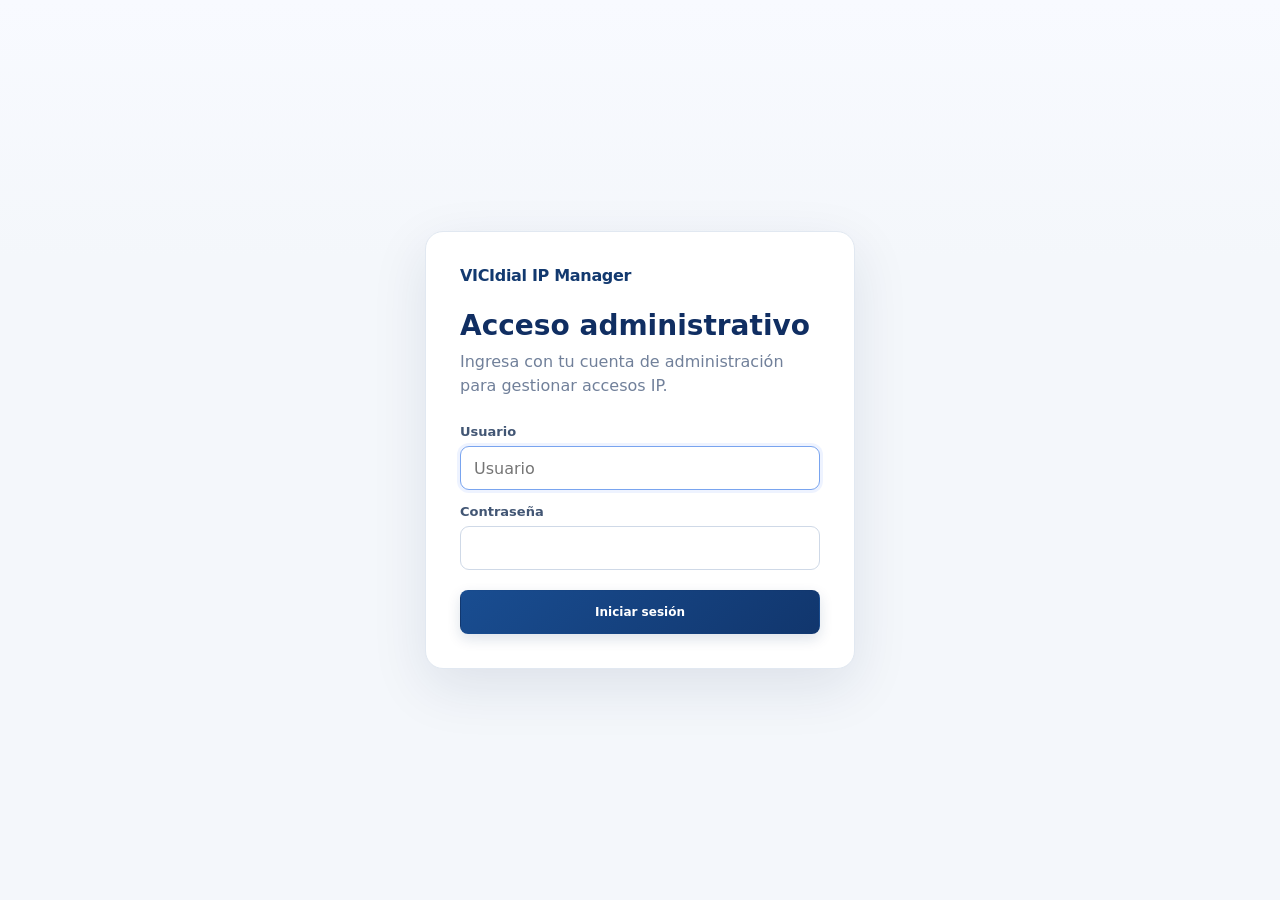
==== diagnostico.html @ 747ffcfc "Make diagnostics session role-aware" ====
<!doctype html>
<html lang="es">
<head>
  <meta charset="utf-8">
  <meta name="viewport" content="width=device-width, initial-scale=1">
  <meta name="color-scheme" content="light">
  <title>VICIdial IP Manager | Diagnóstico</title>
  <link rel="stylesheet" href="css/admin.css?v=2">
  <link rel="stylesheet" href="css/summary.css?v=1">
  <link rel="stylesheet" href="css/maintenance.css?v=1">
  <link rel="stylesheet" href="css/health.css?v=2">
  <link rel="stylesheet" href="css/events.css?v=3">
</head>
<body>
  <div id="appView" class="app-shell" hidden>
    <header class="topbar">
      <div class="brand-group">
        <div class="brand-title">VICIdial IP Manager</div>
        <div class="brand-divider"></div>
        <div class="brand-subtitle">Diagnóstico de infraestructura</div>
      </div>

      <div class="topbar-actions">
        <div class="session-user">
          <span class="avatar">IP</span>
          <div>
            <strong id="sessionUser"></strong>
            <small id="sessionRole"></small>
          </div>
        </div>

        <button id="backButton" class="btn btn-ghost" type="button">Solicitudes</button>
        <button id="usersButton" class="btn btn-secondary" type="button">Usuarios</button>
        <button id="refreshButton" class="btn btn-secondary" type="button">Actualizar</button>
        <button id="logoutButton" class="btn btn-ghost" type="button">Salir</button>
      </div>
    </header>

    <main class="page">
      <section class="tech-summary" aria-label="Resumen técnico">
        <article id="summaryOnline" class="tech-summary-card">
          <div class="tech-summary-icon">●</div>
          <div class="tech-summary-content">
            <span class="tech-summary-label">Nodos online</span>
            <strong class="tech-summary-value">-</strong>
            <small class="tech-summary-help">Esperando Heartbeat V2...</small>
          </div>
        </article>

        <article id="summaryOldestHeartbeat" class="tech-summary-card">
          <div class="tech-summary-icon">◷</div>
          <div class="tech-summary-content">
            <span class="tech-summary-label">Heartbeat más viejo</span>
            <strong class="tech-summary-value">-</strong>
            <small class="tech-summary-help">Esperando telemetría...</small>
          </div>
        </article>

        <article id="summaryErrors" class="tech-summary-card">
          <div class="tech-summary-icon">!</div>
          <div class="tech-summary-content">
            <span class="tech-summary-label">Errores recientes</span>
            <strong class="tech-summary-value">-</strong>
            <small class="tech-summary-help">Acciones con ERROR en las últimas 24 h</small>
          </div>
        </article>

        <article id="summaryPending" class="tech-summary-card">
          <div class="tech-summary-icon">↻</div>
          <div class="tech-summary-content">
            <span class="tech-summary-label">Acciones pendientes</span>
            <strong class="tech-summary-value">-</strong>
            <small class="tech-summary-help">PENDING / RECEIVED entre eventos cargados</small>
          </div>
        </article>
      </section>

      <section id="maintenanceBanner" class="maintenance-banner" aria-live="polite" hidden>
        <div class="maintenance-banner-icon">M</div>
        <div class="maintenance-banner-copy">
          <strong id="maintenanceTitle">Ventana de mantenimiento</strong>
          <span id="maintenanceDetail">Consultando configuración...</span>
        </div>
        <span id="maintenanceStatus" class="maintenance-banner-status">-</span>
      </section>

      <section class="panel diagnostic-collapsible is-collapsed" id="nodeHealthPanel">
        <div class="panel-header toolbar-header">
          <div>
            <h2>Salud de nodos</h2>
            <p>Estado reportado por Heartbeat V2. Un nodo se considera STALE después de 180 segundos sin reporte. Haz clic en un nodo para ver el detalle.</p>
          </div>

          <div class="health-summary" aria-label="Resumen de salud">
            <span class="health-chip">Total <strong id="healthTotal">0</strong></span>
            <span class="health-chip synced">SYNCED <strong id="healthSynced">0</strong></span>
            <span class="health-chip drift">DRIFT <strong id="healthDrift">0</strong></span>
            <span class="health-chip stale">STALE <strong id="healthStale">0</strong></span>
          </div>
        </div>

        <div class="table-wrap">
          <table>
            <thead>
              <tr>
                <th>Nodo</th>
                <th>Estado</th>
                <th>Último reporte</th>
                <th>Deseado</th>
                <th>Aplicado</th>
                <th>Reglas</th>
                <th>Jumps</th>
                <th>Agent</th>
                <th>Helper</th>
                <th>Hash</th>
              </tr>
            </thead>
            <tbody id="nodeHealthBody">
              <tr class="empty-row"><td colspan="10">Consultando telemetría de nodos...</td></tr>
            </tbody>
          </table>
        </div>

        <div class="table-footer">
          <span id="healthUpdatedText">Esperando Heartbeat V2...</span>
        </div>
      </section>

      <div class="diagnostic-stack">
        <section class="panel diagnostic-collapsible is-collapsed" id="incidentPanel">
          <div class="panel-header toolbar-header">
            <div>
              <h2>Incidencias actuales</h2>
              <p>Nodos con DRIFT o sin Heartbeat reciente. Las ventanas programadas se clasifican como indisponibilidad esperada.</p>
            </div>
            <div class="incident-summary">
              <span class="incident-chip">Total <strong id="incidentTotal">0</strong></span>
              <span class="incident-chip error">DRIFT <strong id="incidentDrift">0</strong></span>
              <span class="incident-chip warn">STALE <strong id="incidentStale">0</strong></span>
            </div>
          </div>
          <div id="incidentList" class="incident-list">
            <div class="incident-empty">Consultando incidencias...</div>
          </div>
        </section>

        <section class="panel diagnostic-collapsible is-collapsed" id="eventsPanel">
          <div class="panel-header toolbar-header">
            <div>
              <h2>Actividad reciente</h2>
              <p>Últimas acciones ADD/REMOVE entregadas a los nodos, incluyendo errores y resultados reportados.</p>
            </div>
          </div>

          <div class="table-wrap">
            <table>
              <thead>
                <tr>
                  <th>Fecha</th>
                  <th>Nodo</th>
                  <th>Evento</th>
                  <th>IP</th>
                  <th>Solicitante</th>
                  <th>Estado</th>
                  <th>Solicitud</th>
                  <th>Resultado</th>
                </tr>
              </thead>
              <tbody id="eventBody">
                <tr class="empty-row"><td colspan="8">Consultando actividad reciente...</td></tr>
              </tbody>
            </table>
          </div>

          <div class="table-footer pagination-footer">
            <span id="eventCountText">0 eventos</span>
            <div id="eventPager" class="pager" aria-label="Paginación de actividad reciente"></div>
            <span id="eventsUpdatedText">Esperando datos...</span>
          </div>
        </section>

        <section class="panel diagnostic-collapsible is-collapsed" id="stateHistoryPanel">
          <div class="panel-header toolbar-header">
            <div>
              <h2>Historial de estado</h2>
              <p>Transiciones reales detectadas por el monitor central. Los cambios coincidentes con ventanas programadas se etiquetan como mantenimiento y no como falla inesperada.</p>
            </div>
          </div>

          <div class="table-wrap">
            <table>
              <thead>
                <tr>
                  <th>Detectado</th>
                  <th>Nodo</th>
                  <th>Transición</th>
                  <th>Diagnóstico</th>
                  <th>Deseado / Aplicado</th>
                  <th>Firewall</th>
                  <th>Último heartbeat</th>
                </tr>
              </thead>
              <tbody id="stateHistoryBody">
                <tr class="empty-row"><td colspan="7">Consultando historial de estado...</td></tr>
              </tbody>
            </table>
          </div>

          <div class="table-footer pagination-footer">
            <span id="stateHistoryCount">0 transiciones</span>
            <span id="stateHistoryUpdated">Esperando datos...</span>
          </div>
        </section>
      </div>
    </main>

    <div id="nodeDetailOverlay" class="node-detail-overlay" hidden></div>
    <aside id="nodeDetailDrawer" class="node-detail-drawer" hidden aria-labelledby="nodeDetailTitle">
      <div class="node-detail-header">
        <div>
          <small>Diagnóstico del nodo</small>
          <h2 id="nodeDetailTitle">-</h2>
        </div>
        <button id="nodeDetailClose" class="node-detail-close" type="button" aria-label="Cerrar detalle">×</button>
      </div>

      <div id="nodeDetailState" class="node-detail-state"></div>

      <div class="node-detail-grid">
        <div class="node-detail-card">
          <span>Último reporte</span>
          <strong id="detailLastSeen">-</strong>
          <small id="detailAge">-</small>
        </div>
        <div class="node-detail-card">
          <span>Estado deseado</span>
          <strong id="detailDesired">-</strong>
          <small>IPs esperadas</small>
        </div>
        <div class="node-detail-card">
          <span>Estado aplicado</span>
          <strong id="detailApplied">-</strong>
          <small>IPs detectadas</small>
        </div>
        <div class="node-detail-card">
          <span>Firewall</span>
          <strong id="detailFirewall">-</strong>
          <small>reglas / jumps</small>
        </div>
      </div>

      <section class="node-detail-section">
        <h3>Agent</h3>
        <div class="node-detail-line"><span>Versión</span><code id="detailAgentVersion">-</code></div>
        <div class="node-detail-line node-detail-line-stack"><span>SHA256</span><code id="detailAgentSha">-</code></div>
      </section>

      <section class="node-detail-section">
        <h3>Helper</h3>
        <div class="node-detail-line"><span>Versión</span><code id="detailHelperVersion">-</code></div>
        <div class="node-detail-line node-detail-line-stack"><span>SHA256</span><code id="detailHelperSha">-</code></div>
      </section>

      <section class="node-detail-section">
        <h3>Integridad</h3>
        <div class="node-detail-line node-detail-line-stack"><span>Desired hash</span><code id="detailDesiredHash">-</code></div>
        <div class="node-detail-line node-detail-line-stack"><span>Applied hash</span><code id="detailAppliedHash">-</code></div>
        <div id="detailHashResult" class="node-detail-result">-</div>
      </section>
    </aside>
  </div>

  <script src="js/diagnostico.js?v=3"></script>
  <script src="js/maintenance.js?v=1"></script>
  <script src="js/summary.js?v=1"></script>
  <script src="js/health.js?v=3"></script>
  <script src="js/events.js?v=3"></script>
  <script src="js/state-history.js?v=2"></script>
</body>
</html>
---- css/admin.css ----
:root {
  --navy: #12396f;
  --navy-dark: #0c2a59;
  --blue: #2468d8;
  --blue-soft: #eef5ff;
  --bg: #f4f7fb;
  --card: #ffffff;
  --border: #e1e8f1;
  --border-soft: #edf1f6;
  --text: #122142;
  --muted: #71809a;
  --green: #17874a;
  --green-soft: #dcf6e7;
  --red: #cf3434;
  --red-soft: #ffe8e8;
  --yellow: #9b6805;
  --yellow-soft: #fff2c9;
  --orange: #b65a17;
  --orange-soft: #ffeddc;
  --shadow: 0 5px 22px rgba(28, 52, 91, 0.055);
}

* { box-sizing: border-box; }
html, body { margin: 0; min-height: 100%; }
body {
  font-family: Inter, ui-sans-serif, system-ui, -apple-system, BlinkMacSystemFont, "Segoe UI", sans-serif;
  background: linear-gradient(180deg, #f8faff 0, var(--bg) 260px);
  color: var(--text);
}
button, input { font: inherit; }
button { cursor: pointer; }
[hidden] { display: none !important; }

/* Login */
.login-shell {
  min-height: 100vh;
  display: grid;
  place-items: center;
  padding: 24px;
}
.login-card {
  width: min(430px, 100%);
  padding: 34px;
  background: #fff;
  border: 1px solid var(--border);
  border-radius: 18px;
  box-shadow: 0 18px 55px rgba(20, 42, 80, .10);
}
.login-brand {
  color: var(--navy);
  font-weight: 850;
  letter-spacing: -.02em;
  margin-bottom: 24px;
}
.login-card h1 {
  margin: 0 0 8px;
  font-size: 28px;
  color: #102e62;
}
.login-card p {
  margin: 0 0 26px;
  color: var(--muted);
  line-height: 1.5;
}
.login-card label {
  display: block;
  margin: 14px 0 7px;
  font-size: 13px;
  font-weight: 750;
  color: #425674;
}
.login-card input {
  width: 100%;
  height: 44px;
  padding: 0 13px;
  border: 1px solid #cfd9e7;
  border-radius: 9px;
  outline: none;
  color: #172a4d;
  background: #fff;
}
.login-card input:focus,
.search-input:focus {
  border-color: #79a4ef;
  box-shadow: 0 0 0 3px rgba(47, 109, 246, .08);
}
.form-error {
  margin-top: 14px;
  padding: 10px 12px;
  border-radius: 8px;
  background: var(--red-soft);
  color: #a92727;
  font-size: 13px;
}

/* Header */
.topbar {
  min-height: 70px;
  display: flex;
  align-items: center;
  justify-content: space-between;
  gap: 24px;
  padding: 0 28px;
  background: rgba(255,255,255,.97);
  border-bottom: 1px solid var(--border);
  box-shadow: 0 1px 12px rgba(25, 48, 87, .035);
  position: sticky;
  top: 0;
  z-index: 20;
}
.brand-group { display: flex; align-items: center; min-width: 0; }
.brand-title {
  font-size: 21px;
  font-weight: 850;
  color: #102d61;
  letter-spacing: -.025em;
  white-space: nowrap;
}
.brand-divider { width: 1px; height: 28px; margin: 0 16px; background: #d9e1ec; }
.brand-subtitle { color: #4e6384; font-size: 14px; font-weight: 600; white-space: nowrap; }
.topbar-actions { display: flex; align-items: center; gap: 10px; }
.system-state,
.session-user { display: flex; align-items: center; gap: 9px; }
.system-state { padding-right: 14px; border-right: 1px solid #dde4ee; }
.system-state strong,
.session-user strong { display: block; font-size: 12px; color: #234064; }
.system-state small,
.session-user small { display: block; margin-top: 2px; font-size: 10px; color: #8693a8; }
.status-dot { width: 10px; height: 10px; border-radius: 50%; flex: 0 0 10px; }
.status-dot.online { background: #20be64; box-shadow: 0 0 0 4px rgba(32, 190, 100, .10); }
.status-dot.offline { background: #d53f3f; box-shadow: 0 0 0 4px rgba(213, 63, 63, .10); }
.avatar {
  width: 34px; height: 34px; display: grid; place-items: center;
  border-radius: 50%; background: var(--blue-soft); color: var(--navy); font-weight: 850; font-size: 12px;
}

/* Layout */
.page { width: min(1600px, calc(100% - 34px)); margin: 18px auto 36px; }
.metrics {
  display: grid;
  grid-template-columns: repeat(4, minmax(0, 1fr));
  gap: 14px;
  margin-bottom: 16px;
}
.metric-card {
  min-height: 108px;
  display: flex;
  align-items: center;
  gap: 14px;
  padding: 18px;
  border: 1px solid var(--border);
  border-radius: 14px;
  box-shadow: var(--shadow);
}
.metric-pending { background: #fffaf0; }
.metric-active { background: #f2fbf6; }
.metric-expiring { background: #fff8ef; }
.metric-expired { background: #fff5f5; }
.metric-icon {
  width: 42px; height: 42px; display: grid; place-items: center;
  border-radius: 11px; background: rgba(255,255,255,.7); font-size: 20px; font-weight: 800;
}
.metric-number { font-size: 27px; line-height: 1; font-weight: 850; color: #14315f; }
.metric-label { margin-top: 6px; font-size: 13px; font-weight: 800; color: #294260; }
.metric-help { margin-top: 3px; font-size: 11px; color: var(--muted); }

.panel {
  overflow: hidden;
  margin-bottom: 16px;
  background: var(--card);
  border: 1px solid var(--border);
  border-radius: 14px;
  box-shadow: var(--shadow);
}
.panel-header {
  min-height: 68px;
  display: flex;
  align-items: center;
  justify-content: space-between;
  gap: 20px;
  padding: 14px 18px;
  border-bottom: 1px solid var(--border-soft);
}
.panel-header h2 { margin: 0; font-size: 17px; color: #122e5c; }
.panel-header p { margin: 4px 0 0; color: var(--muted); font-size: 11px; }
.bulk-controls,
.table-tools { display: flex; align-items: center; gap: 14px; }
.select-all-control {
  display: inline-flex;
  align-items: center;
  gap: 8px;
  color: #536684;
  font-size: 12px;
  font-weight: 750;
  user-select: none;
}
.select-all-control input,
.row-check { width: 17px; height: 17px; accent-color: var(--navy); }
.search-input {
  width: min(370px, 36vw);
  height: 39px;
  padding: 0 12px;
  border: 1px solid #d5dfeb;
  border-radius: 8px;
  outline: none;
  color: #243653;
  background: #fff;
}

/* Buttons */
.btn {
  min-height: 38px;
  padding: 0 16px;
  border-radius: 8px;
  border: 1px solid transparent;
  font-size: 12px;
  font-weight: 800;
}
.btn-primary {
  color: #fff;
  background: linear-gradient(135deg, #194d91, #11366d);
  box-shadow: 0 5px 14px rgba(16, 48, 101, .14);
}
.btn-secondary { color: #fff; background: #2b5d9d; }
.btn-ghost { color: #536684; background: #fff; border-color: #d6dfeb; }
.btn-success { color: #fff; background: linear-gradient(180deg, #249557, #167a46); }
.btn-danger { color: #fff; background: linear-gradient(180deg, #df4242, #c92f2f); }
.btn-reject { color: #9d4513; background: #fff4e8; border-color: #f0c9a6; }
.btn-reject:hover { background: #ffe9d4; border-color: #e8b98f; }
.btn-sm { min-height: 30px; min-width: 82px; padding: 0 12px; font-size: 11px; border-radius: 6px; }
.btn-block { width: 100%; margin-top: 20px; min-height: 44px; }
.btn:disabled { opacity: .45; cursor: default; box-shadow: none; }
.action-group { display: flex; align-items: center; gap: 6px; }

/* Tables */
.table-wrap { width: 100%; overflow-x: auto; }
table { width: 100%; border-collapse: collapse; background: #fff; }
thead th {
  height: 40px;
  padding: 0 12px;
  background: #f8fafc;
  border-bottom: 1px solid #e3e9f1;
  color: #4f607b;
  font-size: 11px;
  font-weight: 850;
  text-align: left;
  white-space: nowrap;
}
tbody td {
  height: 43px;
  padding: 0 12px;
  border-bottom: 1px solid #edf1f5;
  color: #243653;
  font-size: 12px;
  white-space: nowrap;
}
tbody tr:last-child td { border-bottom: 0; }
tbody tr:hover td { background: #fbfdff; }
.check-col { width: 44px; }
.empty-row td { height: 70px; text-align: center; color: #8794a8; }
.ip-cell { font-variant-numeric: tabular-nums; font-weight: 650; }

.badge {
  min-height: 24px;
  display: inline-flex;
  align-items: center;
  gap: 7px;
  padding: 0 11px;
  border-radius: 999px;
  font-size: 11px;
  font-weight: 750;
}
.badge::before { content: ""; width: 7px; height: 7px; border-radius: 50%; background: currentColor; }
.badge-pending,
.badge-applying { color: var(--yellow); background: var(--yellow-soft); }
.badge-active { color: #167944; background: var(--green-soft); }
.badge-revoked,
.badge-error { color: #be3030; background: var(--red-soft); }
.badge-rejected { color: #a44d16; background: #fff0e2; }
.badge-expired { color: var(--orange); background: var(--orange-soft); }
.badge-expiring,
.badge-revoking { color: #a66d08; background: #fff2cf; }

.table-footer {
  min-height: 48px;
  display: flex;
  align-items: center;
  padding: 0 15px;
  border-top: 1px solid var(--border-soft);
  color: #73819a;
  font-size: 11px;
}
.pagination-footer { justify-content: space-between; }
.pager { display: flex; align-items: center; gap: 5px; }
.page-button {
  min-width: 32px; height: 32px; border: 1px solid #d9e2ed; border-radius: 7px;
  background: #fff; color: #4b607c; font-size: 11px; font-weight: 800;
}
.page-button.active { background: var(--navy); color: #fff; border-color: var(--navy); }
.page-button:disabled { opacity: .4; cursor: default; }

/* Toasts */
.toast-host { position: fixed; right: 18px; bottom: 18px; z-index: 100; display: grid; gap: 8px; }
.toast {
  min-width: 280px; max-width: 420px; padding: 12px 14px; border-radius: 10px;
  box-shadow: 0 10px 35px rgba(20, 42, 80, .16); background: #fff; border: 1px solid var(--border); color: #314664; font-size: 12px;
}
.toast.success { border-left: 4px solid var(--green); }
.toast.error { border-left: 4px solid var(--red); }

@media (max-width: 1100px) {
  .metrics { grid-template-columns: repeat(2, minmax(0,1fr)); }
  .brand-subtitle, .brand-divider, .system-state { display: none; }
}
@media (max-width: 760px) {
  .topbar { align-items: flex-start; flex-direction: column; padding: 14px 16px; }
  .topbar-actions { width: 100%; flex-wrap: wrap; }
  .page { width: calc(100% - 18px); }
  .metrics { grid-template-columns: 1fr; }
  .panel-header { align-items: flex-start; flex-direction: column; }
  .bulk-controls, .table-tools { width: 100%; justify-content: space-between; }
  .search-input { width: 100%; }
}

/* Centro permanece en datos/DOM, solo se oculta visualmente */
#pendingPanel thead th:nth-child(4),
#pendingBody td:nth-child(4),
main.page > section.panel:nth-of-type(3) thead th:nth-child(3),
#activeBody td:nth-child(3),
main.page > section.panel:nth-of-type(4) thead th:nth-child(3),
#historyBody td:nth-child(3) {
  display: none !important;
}
---- css/summary.css ----
/* Diagnóstico - resumen técnico */
.tech-summary {
  display: grid;
  grid-template-columns: repeat(4, minmax(0, 1fr));
  gap: 14px;
  margin-bottom: 18px;
}

.tech-summary-card {
  min-height: 112px;
  display: flex;
  align-items: center;
  gap: 14px;
  padding: 16px 18px;
  border: 1px solid var(--border);
  border-radius: 16px;
  background: #fff;
  box-shadow: 0 6px 20px rgba(31, 59, 97, .045);
}

.tech-summary-icon {
  width: 42px;
  height: 42px;
  flex: 0 0 42px;
  display: grid;
  place-items: center;
  border-radius: 12px;
  background: #eef4ff;
  color: #315fa9;
  font-size: 18px;
  font-weight: 900;
}

.tech-summary-card.ok .tech-summary-icon {
  background: var(--green-soft);
  color: #167944;
}

.tech-summary-card.warn .tech-summary-icon {
  background: var(--yellow-soft);
  color: #946208;
}

.tech-summary-card.error .tech-summary-icon {
  background: var(--red-soft);
  color: #b82f2f;
}

.tech-summary-content {
  min-width: 0;
}

.tech-summary-label {
  display: block;
  margin-bottom: 3px;
  color: #71819a;
  font-size: 11px;
  font-weight: 800;
  letter-spacing: .015em;
  text-transform: uppercase;
}

.tech-summary-value {
  display: block;
  color: #17345f;
  font-size: 24px;
  line-height: 1.1;
  font-weight: 900;
  font-variant-numeric: tabular-nums;
  overflow: hidden;
  text-overflow: ellipsis;
  white-space: nowrap;
}

.tech-summary-help {
  display: block;
  margin-top: 5px;
  color: #7f8da2;
  font-size: 11px;
  line-height: 1.35;
  overflow: hidden;
  text-overflow: ellipsis;
  white-space: nowrap;
}

.tech-summary-card.ok .tech-summary-value {
  color: #167944;
}

.tech-summary-card.warn .tech-summary-value {
  color: #946208;
}

.tech-summary-card.error .tech-summary-value {
  color: #b82f2f;
}

@media (max-width: 1180px) {
  .tech-summary {
    grid-template-columns: repeat(2, minmax(0, 1fr));
  }
}

@media (max-width: 640px) {
  .tech-summary {
    grid-template-columns: 1fr;
  }
}
---- css/maintenance.css ----
/* Diagnóstico - ventanas de mantenimiento programadas */
.maintenance-banner {
  margin: 18px 0;
  display: grid;
  grid-template-columns: auto 1fr auto;
  gap: 14px;
  align-items: center;
  padding: 14px 16px;
  border: 1px solid #cdd9ea;
  border-radius: 14px;
  background: #f7faff;
  color: #294260;
}

.maintenance-banner[hidden] {
  display: none !important;
}

.maintenance-banner.active {
  border-color: #e8cf7a;
  background: #fffaf0;
}

.maintenance-banner.historical {
  border-color: #cad8ea;
  background: #f7faff;
}

.maintenance-banner-icon {
  width: 40px;
  height: 40px;
  border-radius: 12px;
  display: inline-flex;
  align-items: center;
  justify-content: center;
  background: #e9f0fa;
  color: #315fa9;
  font-size: 19px;
  font-weight: 900;
}

.maintenance-banner.active .maintenance-banner-icon {
  background: #fff0bf;
  color: #8b6500;
}

.maintenance-banner-copy {
  min-width: 0;
}

.maintenance-banner-copy strong {
  display: block;
  color: #203b61;
  font-size: 13px;
}

.maintenance-banner-copy span {
  display: block;
  margin-top: 3px;
  color: #64758c;
  font-size: 11px;
  line-height: 1.45;
}

.maintenance-banner-status {
  min-height: 28px;
  display: inline-flex;
  align-items: center;
  padding: 0 10px;
  border-radius: 999px;
  background: #eaf1ff;
  color: #315fa9;
  font-size: 10px;
  font-weight: 850;
  white-space: nowrap;
}

.maintenance-banner.active .maintenance-banner-status {
  background: #fff0bf;
  color: #8b6500;
}

.maintenance-tag {
  min-height: 22px;
  display: inline-flex;
  align-items: center;
  padding: 0 8px;
  border-radius: 999px;
  background: #fff0bf;
  color: #8b6500;
  font-size: 9px;
  font-weight: 900;
  letter-spacing: .02em;
  white-space: nowrap;
}

.history-maintenance-row td {
  background: #fffdf7;
}

.history-maintenance-row:hover td {
  background: #fff9e9;
}

.maintenance-inline-note {
  display: block;
  margin-top: 4px;
  color: #8b6500;
  font-size: 10px;
  font-weight: 750;
}

.maintenance-api-note {
  padding: 14px 16px;
  border: 1px solid #e8cf7a;
  border-radius: 12px;
  background: #fffaf0;
  color: #6d5510;
  font-size: 12px;
  line-height: 1.5;
}

@media (max-width: 760px) {
  .maintenance-banner {
    grid-template-columns: auto 1fr;
  }

  .maintenance-banner-status {
    grid-column: 1 / -1;
    justify-self: start;
  }
}
---- css/health.css ----
/* Infraestructura / Salud de nodos */
.health-summary {
  display: flex;
  align-items: center;
  gap: 8px;
  flex-wrap: wrap;
}

.health-chip {
  min-height: 30px;
  display: inline-flex;
  align-items: center;
  gap: 7px;
  padding: 0 10px;
  border: 1px solid var(--border);
  border-radius: 999px;
  background: #fff;
  color: #52647f;
  font-size: 11px;
  font-weight: 800;
  white-space: nowrap;
}

.health-chip strong {
  color: #17345f;
  font-size: 12px;
}

.health-chip.synced {
  background: var(--green-soft);
  border-color: #bfe9cf;
  color: #167944;
}

.health-chip.drift {
  background: var(--red-soft);
  border-color: #f2c4c4;
  color: #b82f2f;
}

.health-chip.stale {
  background: var(--yellow-soft);
  border-color: #f0d98c;
  color: #946208;
}

.health-badge {
  min-height: 24px;
  display: inline-flex;
  align-items: center;
  gap: 7px;
  padding: 0 10px;
  border-radius: 999px;
  font-size: 11px;
  font-weight: 850;
  white-space: nowrap;
}

.health-badge::before {
  content: "";
  width: 7px;
  height: 7px;
  border-radius: 50%;
  background: currentColor;
}

.health-badge.synced {
  color: #167944;
  background: var(--green-soft);
}

.health-badge.drift {
  color: #bd3030;
  background: var(--red-soft);
}

.health-badge.stale {
  color: #956208;
  background: var(--yellow-soft);
}

.health-badge.unknown {
  color: #68778d;
  background: #eef2f6;
}

.health-count {
  font-variant-numeric: tabular-nums;
  font-weight: 750;
  color: #294260;
}

.health-count.match {
  color: #167944;
}

.health-count.mismatch {
  color: #be3030;
}

.health-hash {
  font-family: ui-monospace, SFMono-Regular, Menlo, Monaco, Consolas, "Liberation Mono", monospace;
  font-size: 11px;
  font-weight: 750;
}

.health-hash.ok {
  color: #167944;
}

.health-hash.diff {
  color: #be3030;
}

.health-hash.na {
  color: #8794a8;
}

.health-version,
.health-sha {
  display: block;
  max-width: 150px;
  overflow: hidden;
  text-overflow: ellipsis;
  white-space: nowrap;
}

.health-version {
  color: #294260;
  font-weight: 750;
}

.health-sha {
  margin-top: 2px;
  color: #8794a8;
  font-family: ui-monospace, SFMono-Regular, Menlo, Monaco, Consolas, "Liberation Mono", monospace;
  font-size: 10px;
}

.health-last-seen {
  font-variant-numeric: tabular-nums;
  color: #425674;
}

.health-age {
  display: block;
  margin-top: 2px;
  color: #8794a8;
  font-size: 10px;
}

.health-error {
  color: #ad3232;
  font-weight: 700;
}

#nodeHealthPanel tbody tr.health-clickable {
  cursor: pointer;
}

#nodeHealthPanel tbody tr.health-clickable:focus td {
  outline: 2px solid #b7c9e6;
  outline-offset: -2px;
}

#nodeHealthPanel tbody tr.health-clickable:hover td {
  background: #f7faff;
}

#nodeHealthPanel tbody tr.health-row-drift td {
  background: #fffafa;
}

#nodeHealthPanel tbody tr.health-row-stale td {
  background: #fffdf7;
}

#nodeHealthPanel tbody tr.health-row-drift:hover td,
#nodeHealthPanel tbody tr.health-row-stale:hover td {
  background: #fff8f8;
}

.node-detail-overlay {
  position: fixed;
  inset: 0;
  z-index: 90;
  background: rgba(17, 34, 58, 0.34);
  backdrop-filter: blur(2px);
}

.node-detail-drawer {
  position: fixed;
  top: 0;
  right: 0;
  bottom: 0;
  z-index: 100;
  width: min(560px, 94vw);
  padding: 24px;
  overflow-y: auto;
  background: #f7f9fc;
  border-left: 1px solid var(--border);
  box-shadow: -18px 0 48px rgba(24, 47, 79, 0.18);
}

.node-detail-header {
  display: flex;
  align-items: flex-start;
  justify-content: space-between;
  gap: 18px;
  margin-bottom: 16px;
}

.node-detail-header small {
  display: block;
  margin-bottom: 5px;
  color: #8492a8;
  font-size: 11px;
  font-weight: 800;
  text-transform: uppercase;
  letter-spacing: .06em;
}

.node-detail-header h2 {
  margin: 0;
  color: #18345c;
  font-size: 24px;
}

.node-detail-close {
  width: 36px;
  height: 36px;
  flex: 0 0 36px;
  border: 1px solid var(--border);
  border-radius: 10px;
  background: #fff;
  color: #53647c;
  font-size: 25px;
  line-height: 1;
  cursor: pointer;
}

.node-detail-state {
  margin-bottom: 18px;
}

.node-detail-grid {
  display: grid;
  grid-template-columns: repeat(2, minmax(0, 1fr));
  gap: 10px;
  margin-bottom: 18px;
}

.node-detail-card,
.node-detail-section {
  border: 1px solid var(--border);
  border-radius: 13px;
  background: #fff;
}

.node-detail-card {
  padding: 14px;
}

.node-detail-card > span {
  display: block;
  margin-bottom: 6px;
  color: #7f8ca1;
  font-size: 10px;
  font-weight: 800;
  text-transform: uppercase;
  letter-spacing: .05em;
}

.node-detail-card strong {
  display: block;
  color: #1f3b63;
  font-size: 18px;
  font-variant-numeric: tabular-nums;
}

.node-detail-card small {
  display: block;
  margin-top: 4px;
  color: #8995a7;
  font-size: 10px;
}

.node-detail-section {
  padding: 16px;
  margin-bottom: 12px;
}

.node-detail-section h3 {
  margin: 0 0 12px;
  color: #234064;
  font-size: 14px;
}

.node-detail-line {
  display: flex;
  justify-content: space-between;
  gap: 18px;
  padding: 9px 0;
  border-top: 1px solid #edf1f6;
}

.node-detail-line:first-of-type {
  border-top: 0;
}

.node-detail-line > span {
  color: #718096;
  font-size: 11px;
  font-weight: 750;
}

.node-detail-line code {
  color: #263e5d;
  font-size: 11px;
  text-align: right;
  word-break: break-all;
}

.node-detail-line-stack {
  display: block;
}

.node-detail-line-stack > span,
.node-detail-line-stack code {
  display: block;
  text-align: left;
}

.node-detail-line-stack code {
  margin-top: 7px;
  padding: 8px 10px;
  border-radius: 8px;
  background: #f6f8fb;
}

.node-detail-result {
  margin-top: 12px;
  padding: 10px 12px;
  border-radius: 9px;
  font-size: 11px;
  font-weight: 850;
}

.node-detail-result.ok {
  color: #167944;
  background: var(--green-soft);
}

.node-detail-result.diff {
  color: #b82f2f;
  background: var(--red-soft);
}

.node-detail-result.na {
  color: #68778d;
  background: #eef2f6;
}

@media (max-width: 900px) {
  .health-summary {
    width: 100%;
  }
}

@media (max-width: 560px) {
  .node-detail-drawer {
    width: 100vw;
    padding: 18px;
  }

  .node-detail-grid {
    grid-template-columns: 1fr;
  }
}
---- css/events.css ----
/* Diagnóstico - incidencias y actividad reciente */
.diagnostic-stack {
  display: grid;
  gap: 18px;
  margin-top: 18px;
}

.incident-summary {
  display: flex;
  gap: 8px;
  flex-wrap: wrap;
}

.incident-chip {
  min-height: 30px;
  display: inline-flex;
  align-items: center;
  gap: 7px;
  padding: 0 10px;
  border: 1px solid var(--border);
  border-radius: 999px;
  background: #fff;
  color: #52647f;
  font-size: 11px;
  font-weight: 800;
}

.incident-chip strong {
  color: #17345f;
}

.incident-chip.ok {
  background: var(--green-soft);
  border-color: #bfe9cf;
  color: #167944;
}

.incident-chip.warn {
  background: var(--yellow-soft);
  border-color: #f0d98c;
  color: #946208;
}

.incident-chip.error {
  background: var(--red-soft);
  border-color: #f2c4c4;
  color: #b82f2f;
}

.incident-list {
  display: grid;
  gap: 10px;
  padding: 16px 18px 18px;
}

.incident-empty {
  padding: 16px 18px 18px;
  color: #5f728d;
}

.incident-item {
  display: grid;
  grid-template-columns: minmax(150px, 1fr) auto minmax(220px, 2fr);
  gap: 12px;
  align-items: center;
  padding: 12px 14px;
  border: 1px solid var(--border);
  border-radius: 12px;
  background: #fff;
}

.incident-item.drift {
  border-color: #f2c4c4;
  background: #fffafa;
}

.incident-item.stale {
  border-color: #f0d98c;
  background: #fffdf7;
}

.incident-node {
  font-weight: 850;
  color: #203b61;
}

.incident-detail {
  color: #63758f;
  font-size: 12px;
}

.event-type {
  min-height: 23px;
  display: inline-flex;
  align-items: center;
  padding: 0 9px;
  border-radius: 999px;
  font-size: 10px;
  font-weight: 850;
  letter-spacing: .02em;
  white-space: nowrap;
}

.event-type.add {
  background: var(--green-soft);
  color: #167944;
}

.event-type.remove {
  background: #eaf1ff;
  color: #315fa9;
}

.event-type.error {
  background: var(--red-soft);
  color: #b82f2f;
}

.event-status {
  font-size: 11px;
  font-weight: 800;
  color: #425674;
}

.event-status.completed {
  color: #167944;
}

.event-status.error {
  color: #b82f2f;
}

.event-message {
  max-width: 360px;
  overflow: hidden;
  text-overflow: ellipsis;
  white-space: nowrap;
  color: #63758f;
  font-size: 11px;
}

.event-ip {
  font-family: ui-monospace, SFMono-Regular, Menlo, Monaco, Consolas, "Liberation Mono", monospace;
  font-weight: 750;
  color: #294260;
}

.state-transition {
  display: flex;
  align-items: center;
  gap: 7px;
  white-space: nowrap;
}

.state-transition-arrow {
  color: #8a98aa;
  font-weight: 900;
}

.history-reason {
  max-width: 360px;
  overflow: hidden;
  text-overflow: ellipsis;
  white-space: nowrap;
  color: #63758f;
  font-size: 11px;
}

.history-firewall {
  color: #425674;
  font-size: 11px;
  white-space: nowrap;
}

/* Módulos de diagnóstico colapsables */
.diagnostic-collapsible > .diagnostic-collapsible-header {
  cursor: pointer;
  user-select: none;
}

.diagnostic-collapsible > .diagnostic-collapsible-header:focus-visible {
  outline: 2px solid #2f5fa5;
  outline-offset: -2px;
}

.diagnostic-collapsible.is-collapsed > :not(.panel-header) {
  display: none !important;
}

.diagnostic-collapse-toggle {
  min-height: 32px;
  margin-left: auto;
  display: inline-flex;
  align-items: center;
  justify-content: center;
  gap: 7px;
  padding: 0 10px;
  border: 1px solid var(--border);
  border-radius: 9px;
  background: #fff;
  color: #31537f;
  font: inherit;
  font-size: 11px;
  font-weight: 800;
  cursor: pointer;
  white-space: nowrap;
}

.diagnostic-collapse-toggle:hover {
  background: #f5f8fc;
}

.diagnostic-collapse-chevron {
  display: inline-block;
  font-size: 17px;
  line-height: 1;
  transition: transform .18s ease;
}

.diagnostic-collapsible:not(.is-collapsed) .diagnostic-collapse-chevron {
  transform: rotate(180deg);
}

.diagnostic-collapsible.is-collapsed {
  overflow: hidden;
}

.diagnostic-collapsible.is-collapsed > .panel-header {
  border-bottom: 0;
}

@media (max-width: 800px) {
  .incident-item {
    grid-template-columns: 1fr;
  }

  .diagnostic-collapse-toggle {
    width: 100%;
    margin-left: 0;
  }
}
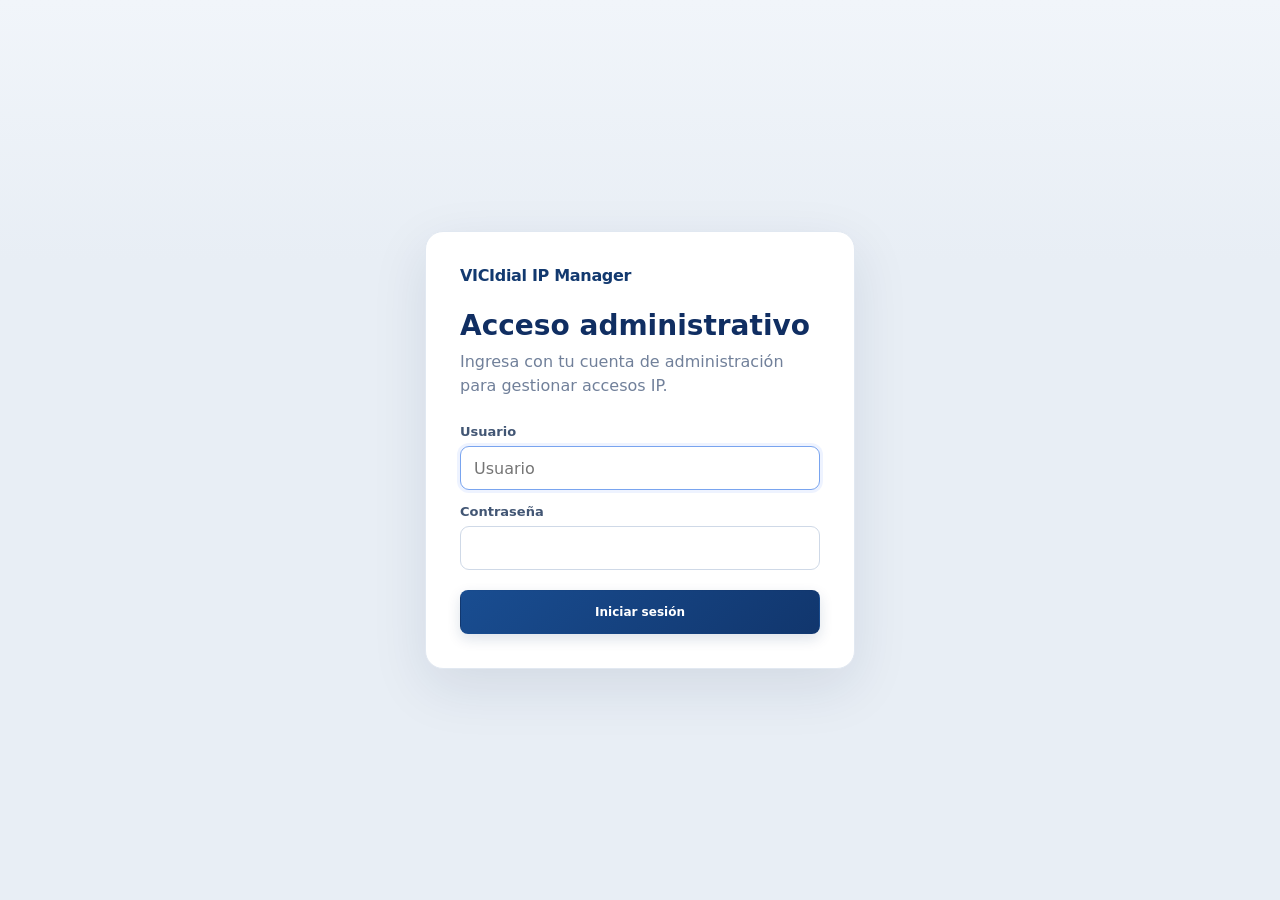
==== commit e8fdda19: "Agregar switch de tema a diagnostico.html" ====
--- a/diagnostico.html
+++ b/diagnostico.html
@@ -3,9 +3,9 @@
 <head>
   <meta charset="utf-8">
   <meta name="viewport" content="width=device-width, initial-scale=1">
-  <meta name="color-scheme" content="light">
+  <meta name="color-scheme" content="light dark">
   <title>VICIdial IP Manager | Diagnóstico</title>
-  <link rel="stylesheet" href="css/admin.css?v=2">
+  <link rel="stylesheet" href="css/admin.css?v=12">
   <link rel="stylesheet" href="css/summary.css?v=1">
   <link rel="stylesheet" href="css/maintenance.css?v=1">
   <link rel="stylesheet" href="css/health.css?v=2">
@@ -31,6 +31,7 @@
 
         <button id="backButton" class="btn btn-ghost" type="button">Solicitudes</button>
         <button id="usersButton" class="btn btn-secondary" type="button">Usuarios</button>
+        <button id="themeToggle" class="theme-switch" type="button" role="switch" aria-checked="false" aria-label="Cambiar tema"><span class="theme-switch-track"><span class="theme-switch-thumb"></span></span><span class="theme-label">Oscuro</span></button>
         <button id="refreshButton" class="btn btn-secondary" type="button">Actualizar</button>
         <button id="logoutButton" class="btn btn-ghost" type="button">Salir</button>
       </div>
@@ -272,9 +273,9 @@
 
   <script src="js/diagnostico.js?v=3"></script>
   <script src="js/maintenance.js?v=1"></script>
-  <script src="js/summary.js?v=1"></script>
-  <script src="js/health.js?v=3"></script>
-  <script src="js/events.js?v=3"></script>
+  <script src="js/summary.js?v=2"></script>
+  <script src="js/health.js?v=4"></script>
+  <script src="js/events.js?v=4"></script>
   <script src="js/state-history.js?v=2"></script>
 </body>
 </html>
--- a/css/admin.css
+++ b/css/admin.css
@@ -322,12 +322,645 @@
   .search-input { width: 100%; }
 }
 
-/* Centro permanece en datos/DOM, solo se oculta visualmente */
-#pendingPanel thead th:nth-child(4),
-#pendingBody td:nth-child(4),
-main.page > section.panel:nth-of-type(3) thead th:nth-child(3),
-#activeBody td:nth-child(3),
-main.page > section.panel:nth-of-type(4) thead th:nth-child(3),
-#historyBody td:nth-child(3) {
-  display: none !important;
-}
+
+
+/* IPM DARK MODE V2 */
+html[data-theme="dark"] {
+  color-scheme: dark;
+  --navy: #8fb8ff;
+  --navy-dark: #6f9eea;
+  --blue: #79a9ff;
+  --blue-soft: #1b3154;
+  --bg: #0f1724;
+  --card: #172131;
+  --border: #334155;
+  --border-soft: #293548;
+  --text: #e7edf7;
+  --muted: #9aa9bd;
+  --green: #4fd18b;
+  --green-soft: #173a2b;
+  --red: #ff7777;
+  --red-soft: #3d2024;
+  --yellow: #f3c969;
+  --yellow-soft: #3a3018;
+  --orange: #f0a36a;
+  --orange-soft: #3a291d;
+}
+
+html[data-theme="dark"] body {
+  background: linear-gradient(180deg, #0b1220 0, #0f1724 260px);
+  color: var(--text);
+}
+
+html[data-theme="dark"] .login-card,
+html[data-theme="dark"] .panel,
+html[data-theme="dark"] .metric-card,
+html[data-theme="dark"] .toast {
+  background: var(--card);
+  border-color: var(--border);
+  color: var(--text);
+}
+
+html[data-theme="dark"] .login-shell {
+  background: #0b1220;
+}
+
+html[data-theme="dark"] .login-brand,
+html[data-theme="dark"] .login-card h1,
+html[data-theme="dark"] .brand-title,
+html[data-theme="dark"] .panel-header h2,
+html[data-theme="dark"] .metric-number,
+html[data-theme="dark"] .metric-label {
+  color: #f1f5fb;
+}
+
+html[data-theme="dark"] .login-card p,
+html[data-theme="dark"] .metric-help,
+html[data-theme="dark"] .panel-header p,
+html[data-theme="dark"] .brand-subtitle,
+html[data-theme="dark"] .system-state strong,
+html[data-theme="dark"] .session-user strong,
+html[data-theme="dark"] .select-all-control {
+  color: #aebbd0;
+}
+
+html[data-theme="dark"] .login-card label {
+  color: #c4d0e1;
+}
+
+html[data-theme="dark"] .login-card input,
+html[data-theme="dark"] .search-input {
+  background: #0e1726;
+  color: #eef4fc;
+  border-color: #405069;
+}
+
+html[data-theme="dark"] .login-card input::placeholder,
+html[data-theme="dark"] .search-input::placeholder {
+  color: #7888a0;
+}
+
+html[data-theme="dark"] .topbar {
+  background: rgba(17, 27, 42, .97);
+  border-bottom-color: var(--border);
+  box-shadow: 0 1px 14px rgba(0,0,0,.24);
+}
+
+html[data-theme="dark"] .brand-divider,
+html[data-theme="dark"] .system-state {
+  border-color: var(--border);
+}
+
+html[data-theme="dark"] .avatar {
+  background: #1d365d;
+  color: #bcd5ff;
+}
+
+html[data-theme="dark"] thead th {
+  background: #101927;
+  border-bottom-color: var(--border);
+  color: #aebbd0;
+}
+
+html[data-theme="dark"] tbody td {
+  background: var(--card);
+  border-bottom-color: var(--border-soft);
+  color: #dce5f2;
+}
+
+html[data-theme="dark"] tbody tr:hover td {
+  background: #1d2a3d;
+}
+
+html[data-theme="dark"] .metric-pending,
+html[data-theme="dark"] .metric-active,
+html[data-theme="dark"] .metric-expiring,
+html[data-theme="dark"] .metric-expired {
+  background: var(--card);
+}
+
+html[data-theme="dark"] .metric-icon {
+  background: #223047;
+}
+
+html[data-theme="dark"] .btn-ghost,
+html[data-theme="dark"] .page-button {
+  background: #1b283b;
+  color: #dbe6f5;
+  border-color: #405069;
+}
+
+html[data-theme="dark"] .btn-ghost:hover,
+html[data-theme="dark"] .page-button:hover:not(:disabled) {
+  background: #263750;
+}
+
+html[data-theme="dark"] .btn-secondary {
+  background: #28558f;
+  color: #fff;
+}
+
+html[data-theme="dark"] .page-button.active {
+  background: #356fc0;
+  border-color: #356fc0;
+  color: #fff;
+}
+
+html[data-theme="dark"] .table-footer {
+  border-top-color: var(--border-soft);
+  color: #94a4bb;
+}
+
+html[data-theme="dark"] .badge-pending,
+html[data-theme="dark"] .badge-applying,
+html[data-theme="dark"] .badge-expiring,
+html[data-theme="dark"] .badge-revoking {
+  background: var(--yellow-soft);
+  color: var(--yellow);
+}
+
+html[data-theme="dark"] .badge-active {
+  background: var(--green-soft);
+  color: var(--green);
+}
+
+html[data-theme="dark"] .badge-revoked,
+html[data-theme="dark"] .badge-error {
+  background: var(--red-soft);
+  color: #ff9292;
+}
+
+html[data-theme="dark"] .badge-rejected {
+  background: #3b281c;
+  color: #f1aa72;
+}
+
+html[data-theme="dark"] .badge-expired {
+  background: var(--orange-soft);
+  color: var(--orange);
+}
+
+html[data-theme="dark"] .toast {
+  box-shadow: 0 16px 45px rgba(0,0,0,.38);
+  color: #e5edf8;
+}
+
+.theme-toggle {
+  min-height: 38px;
+  padding: 0 13px;
+  border: 1px solid #d6dfeb;
+  border-radius: 8px;
+  background: #fff;
+  color: #405674;
+  font-size: 12px;
+  font-weight: 800;
+}
+
+.theme-toggle:hover {
+  background: #f4f7fb;
+}
+
+html[data-theme="dark"] .theme-toggle {
+  background: #1b283b;
+  border-color: #405069;
+  color: #e5edf8;
+}
+
+html[data-theme="dark"] .theme-toggle:hover {
+  background: #263750;
+}
+
+@media (max-width: 760px) {
+  .theme-toggle {
+    min-height: 36px;
+  }
+}
+
+
+
+/* Directo brand logo */
+.brand-logo {
+  width: 94px;
+  height: 58px;
+  flex: 0 0 94px;
+  object-fit: contain;
+  display: block;
+}
+.brand-logo-dark {
+  display: none;
+}
+html[data-theme="dark"] .brand-logo-light {
+  display: none;
+}
+html[data-theme="dark"] .brand-logo-dark {
+  display: block;
+}
+@media (max-width: 900px) {
+  .brand-logo {
+    width: 82px;
+    flex-basis: 82px;
+  }
+}
+
+
+/* DIRECTO PREVIEW POLISH */
+.brand-logo {
+  width: 118px;
+  height: 54px;
+  flex: 0 0 118px;
+}
+.brand-group { gap: 0; }
+.btn-icon,
+.theme-icon {
+  display: inline-flex;
+  align-items: center;
+  justify-content: center;
+  margin-right: 7px;
+  line-height: 1;
+}
+.theme-icon { margin-right: 6px; font-size: 15px; }
+.panel-title-row {
+  display: flex;
+  align-items: center;
+  gap: 12px;
+}
+.panel-icon {
+  width: 46px;
+  height: 46px;
+  flex: 0 0 46px;
+  display: grid;
+  place-items: center;
+  border-radius: 9px;
+  background: #1267c9;
+  color: #fff;
+  font-size: 22px;
+  font-weight: 800;
+  box-shadow: 0 5px 14px rgba(18,103,201,.18);
+}
+.search-wrap {
+  position: relative;
+  display: flex;
+  align-items: center;
+}
+.search-icon {
+  position: absolute;
+  left: 13px;
+  z-index: 1;
+  pointer-events: none;
+  font-size: 22px;
+  line-height: 1;
+}
+.search-wrap .search-input { padding-left: 38px; }
+
+html[data-theme="dark"] .topbar {
+  min-height: 88px;
+  padding: 0 32px;
+  background: #061a31;
+  border-bottom-color: #173653;
+  box-shadow: 0 2px 18px rgba(0,0,0,.28);
+}
+html[data-theme="dark"] .brand-logo {
+  width: 118px;
+  height: 54px;
+  flex-basis: 118px;
+}
+html[data-theme="dark"] .brand-divider {
+  height: 34px;
+  margin: 0 18px;
+  background: #38506b;
+}
+html[data-theme="dark"] .brand-title {
+  color: #f4f7fb;
+  font-size: 21px;
+}
+html[data-theme="dark"] .brand-subtitle {
+  color: #d0d9e6;
+}
+html[data-theme="dark"] .system-state strong,
+html[data-theme="dark"] .session-user strong {
+  color: #eef4fb;
+}
+html[data-theme="dark"] .system-state small,
+html[data-theme="dark"] .session-user small {
+  color: #a4b4c9;
+}
+html[data-theme="dark"] .avatar {
+  background: #1267c9;
+  color: #fff;
+}
+html[data-theme="dark"] .btn-secondary {
+  background: #1267c9;
+  border-color: #1d78df;
+}
+html[data-theme="dark"] .btn-secondary:hover {
+  background: #1876dd;
+}
+html[data-theme="dark"] .btn-ghost {
+  background: #122237;
+  border-color: #3b526d;
+  color: #edf3fb;
+}
+html[data-theme="dark"] .theme-toggle {
+  min-height: 38px;
+  background: #102338;
+  border-color: #405a77;
+  color: #f2f6fb;
+}
+html[data-theme="dark"] .page {
+  width: min(1600px, calc(100% - 64px));
+  margin-top: 16px;
+}
+html[data-theme="dark"] .metrics {
+  gap: 14px;
+}
+html[data-theme="dark"] .metric-card {
+  min-height: 120px;
+  position: relative;
+  overflow: hidden;
+  background: linear-gradient(145deg, #12243a, #102033);
+  border-color: #29415c;
+  border-radius: 12px;
+  box-shadow: 0 8px 24px rgba(0,0,0,.20);
+}
+html[data-theme="dark"] .metric-card::after {
+  content: "";
+  position: absolute;
+  left: 0;
+  right: 0;
+  bottom: 0;
+  height: 4px;
+}
+html[data-theme="dark"] .metric-pending::after { background: #ff9f00; }
+html[data-theme="dark"] .metric-active::after { background: #00d978; }
+html[data-theme="dark"] .metric-expiring::after { background: #ffc400; }
+html[data-theme="dark"] .metric-expired::after { background: #ff4d4d; }
+html[data-theme="dark"] .metric-icon {
+  width: 64px;
+  height: 64px;
+  border-radius: 10px;
+  background: #20334f;
+  color: #fff;
+  font-size: 28px;
+}
+html[data-theme="dark"] .metric-pending .metric-icon { background: #4b402d; color: #fff; }
+html[data-theme="dark"] .metric-active .metric-icon { background: #0d5a48; color: #fff; }
+html[data-theme="dark"] .metric-expiring .metric-icon { background: #4c4027; color: #fff; }
+html[data-theme="dark"] .metric-expired .metric-icon { background: #653342; color: #fff; }
+html[data-theme="dark"] .metric-number {
+  color: #f5f7fb;
+  font-size: 29px;
+}
+html[data-theme="dark"] .metric-label {
+  color: #f3f6fb;
+  font-size: 14px;
+}
+html[data-theme="dark"] .metric-help {
+  color: #aab8ca;
+}
+html[data-theme="dark"] .panel {
+  background: #0d1e31;
+  border-color: #233b55;
+  border-radius: 12px;
+  box-shadow: 0 8px 26px rgba(0,0,0,.18);
+}
+html[data-theme="dark"] .panel-header {
+  min-height: 74px;
+  padding: 14px 18px;
+  background: linear-gradient(180deg, #102a46, #0d2035);
+  border-bottom-color: #24405d;
+}
+html[data-theme="dark"] .panel-header h2 {
+  color: #f3f6fb;
+  font-size: 18px;
+}
+html[data-theme="dark"] .panel-header p {
+  color: #aebdd0;
+}
+html[data-theme="dark"] .panel-icon {
+  background: #096bd4;
+  box-shadow: 0 5px 15px rgba(0,105,220,.24);
+}
+html[data-theme="dark"] thead th {
+  height: 38px;
+  background: #122b47;
+  border-bottom-color: #2a4561;
+  color: #e0e8f3;
+}
+html[data-theme="dark"] tbody td {
+  background: #0d1e31;
+  border-bottom-color: #20364e;
+  color: #edf2f8;
+}
+html[data-theme="dark"] tbody tr:hover td {
+  background: #112840;
+}
+html[data-theme="dark"] .table-footer {
+  background: #0d1e31;
+  border-top-color: #20364e;
+  color: #9fb0c5;
+}
+html[data-theme="dark"] .search-wrap .search-input {
+  background: #0a192b;
+  border-color: #45627f;
+  color: #eaf0f7;
+}
+html[data-theme="dark"] .search-wrap .search-input::placeholder {
+  color: #8fa3bb;
+}
+html[data-theme="dark"] .search-icon {
+  color: #d8e4f2;
+}
+html[data-theme="dark"] .select-all-control {
+  color: #d6e0ec;
+}
+html[data-theme="dark"] .btn-primary {
+  background: linear-gradient(135deg, #176fd0, #1556a0);
+}
+html[data-theme="dark"] .btn-success {
+  background: linear-gradient(180deg, #19a963, #087d4c);
+}
+html[data-theme="dark"] .btn-danger {
+  background: linear-gradient(180deg, #f04444, #db3030);
+}
+html[data-theme="dark"] .btn-reject {
+  background: #38281d;
+  border-color: #765035;
+  color: #ffc58f;
+}
+
+
+/* FINAL UI ALIGNMENT */
+.brand-logo,
+.brand-logo-light,
+.brand-logo-dark { display: none !important; }
+
+.brand-group { gap: 0; }
+.brand-title { color: #f3f6fb; }
+.brand-divider { background: #38506b; }
+.brand-subtitle { color: #b8c7da; }
+
+.metric-card {
+  min-height: 120px;
+  position: relative;
+  overflow: hidden;
+  border-radius: 12px;
+  border-width: 1px;
+  border-bottom-width: 4px;
+  box-shadow: 0 8px 24px rgba(0,0,0,.20);
+}
+.metric-card::after { display: none !important; }
+.metric-pending { border-bottom-color: #ff9f00 !important; }
+.metric-active { border-bottom-color: #00d978 !important; }
+.metric-expiring { border-bottom-color: #ffc400 !important; }
+.metric-expired { border-bottom-color: #ff4d4d !important; }
+
+.metric-icon {
+  width: 64px;
+  height: 64px;
+  border-radius: 10px;
+  font-size: 28px;
+}
+.metric-pending .metric-icon { background: #4b402d; color: #fff; }
+.metric-active .metric-icon { background: #0d5a48; color: #fff; }
+.metric-expiring .metric-icon { background: #4c4027; color: #fff; }
+.metric-expired .metric-icon { background: #653342; color: #fff; }
+
+.theme-switch {
+  min-height: 38px;
+  display: inline-flex;
+  align-items: center;
+  gap: 8px;
+  padding: 0 11px;
+  border: 1px solid #405a77;
+  border-radius: 999px;
+  background: #102338;
+  color: #f2f6fb;
+  font-size: 12px;
+  font-weight: 800;
+  cursor: pointer;
+}
+.theme-switch-track {
+  position: relative;
+  width: 38px;
+  height: 22px;
+  flex: 0 0 38px;
+  border-radius: 999px;
+  background: #31506f;
+  transition: background .18s ease;
+}
+.theme-switch-thumb {
+  position: absolute;
+  top: 3px;
+  left: 3px;
+  width: 16px;
+  height: 16px;
+  border-radius: 50%;
+  background: #fff;
+  box-shadow: 0 1px 4px rgba(0,0,0,.35);
+  transition: transform .18s ease;
+}
+.theme-switch[aria-checked="true"] .theme-switch-track {
+  background: #1876dd;
+}
+.theme-switch[aria-checked="true"] .theme-switch-thumb {
+  transform: translateX(16px);
+}
+.theme-switch:hover { border-color: #6c8bab; }
+.theme-switch:focus-visible {
+  outline: 2px solid #79a9ff;
+  outline-offset: 2px;
+}
+
+/* Make both themes use the same dashboard geometry and component treatment. */
+html:not([data-theme="dark"]) body {
+  background: linear-gradient(180deg, #f1f5fa 0, #e8eef5 260px);
+}
+html:not([data-theme="dark"]) .topbar {
+  min-height: 88px;
+  padding: 0 32px;
+  background: #ffffff;
+  border-bottom-color: #d4dfeb;
+  box-shadow: 0 2px 18px rgba(28,52,91,.10);
+}
+html:not([data-theme="dark"]) .brand-title { color: #102d61; }
+html:not([data-theme="dark"]) .brand-divider { background: #cbd7e5; }
+html:not([data-theme="dark"]) .brand-subtitle { color: #526985; }
+html:not([data-theme="dark"]) .system-state { border-right-color: #d4dfeb; }
+html:not([data-theme="dark"]) .system-state strong,
+html:not([data-theme="dark"]) .session-user strong { color: #203b5e; }
+html:not([data-theme="dark"]) .system-state small,
+html:not([data-theme="dark"]) .session-user small { color: #71829a; }
+html:not([data-theme="dark"]) .avatar {
+  background: #1267c9;
+  color: #fff;
+}
+html:not([data-theme="dark"]) .metric-card {
+  background: linear-gradient(145deg, #ffffff, #eef3f8);
+  border-color: #c9d6e5;
+  box-shadow: 0 8px 24px rgba(28,52,91,.10);
+}
+html:not([data-theme="dark"]) .metric-number { color: #15365f; }
+html:not([data-theme="dark"]) .metric-label { color: #203b5e; }
+html:not([data-theme="dark"]) .metric-help { color: #71829a; }
+html:not([data-theme="dark"]) .metric-icon { color: #fff; }
+html:not([data-theme="dark"]) .panel {
+  background: #fff;
+  border-color: #c9d6e5;
+  box-shadow: 0 8px 26px rgba(28,52,91,.10);
+}
+html:not([data-theme="dark"]) .panel-header {
+  min-height: 74px;
+  padding: 14px 18px;
+  background: linear-gradient(180deg, #edf5fd, #e5eff9);
+  border-bottom-color: #c9d8e8;
+}
+html:not([data-theme="dark"]) .panel-header h2 { color: #15365f; }
+html:not([data-theme="dark"]) .panel-header p { color: #657b96; }
+html:not([data-theme="dark"]) .panel-icon {
+  background: #096bd4;
+  color: #fff;
+}
+html:not([data-theme="dark"]) thead th {
+  background: #eaf3fc;
+  border-bottom-color: #cad9e8;
+  color: #294563;
+}
+html:not([data-theme="dark"]) tbody td {
+  background: #fff;
+  border-bottom-color: #dce5ef;
+  color: #263f5f;
+}
+html:not([data-theme="dark"]) tbody tr:hover td { background: #f4f8fc; }
+html:not([data-theme="dark"]) .table-footer {
+  background: #fff;
+  border-top-color: #dce5ef;
+  color: #70829a;
+}
+html:not([data-theme="dark"]) .search-wrap .search-input {
+  background: #f8fbfe;
+  border-color: #aebfd2;
+  color: #203b5e;
+}
+html:not([data-theme="dark"]) .search-wrap .search-input::placeholder { color: #73869d; }
+html:not([data-theme="dark"]) .search-icon { color: #536b87; }
+html:not([data-theme="dark"]) .select-all-control { color: #405977; }
+html:not([data-theme="dark"]) .theme-switch {
+  background: #edf3f9;
+  border-color: #9fb4cb;
+  color: #203b5e;
+}
+html:not([data-theme="dark"]) .theme-switch-track { background: #9fb1c5; }
+html:not([data-theme="dark"]) .theme-switch[aria-checked="false"] .theme-switch-thumb {
+  background: #fff;
+}
+html:not([data-theme="dark"]) .btn-ghost {
+  background: #fff;
+  border-color: #c4d2e0;
+  color: #36516f;
+}
+
+/* The metric accent is always anchored to the bottom edge. */
+.metrics .metric-card {
+  border-bottom-style: solid !important;
+  border-bottom-width: 4px !important;
+}
